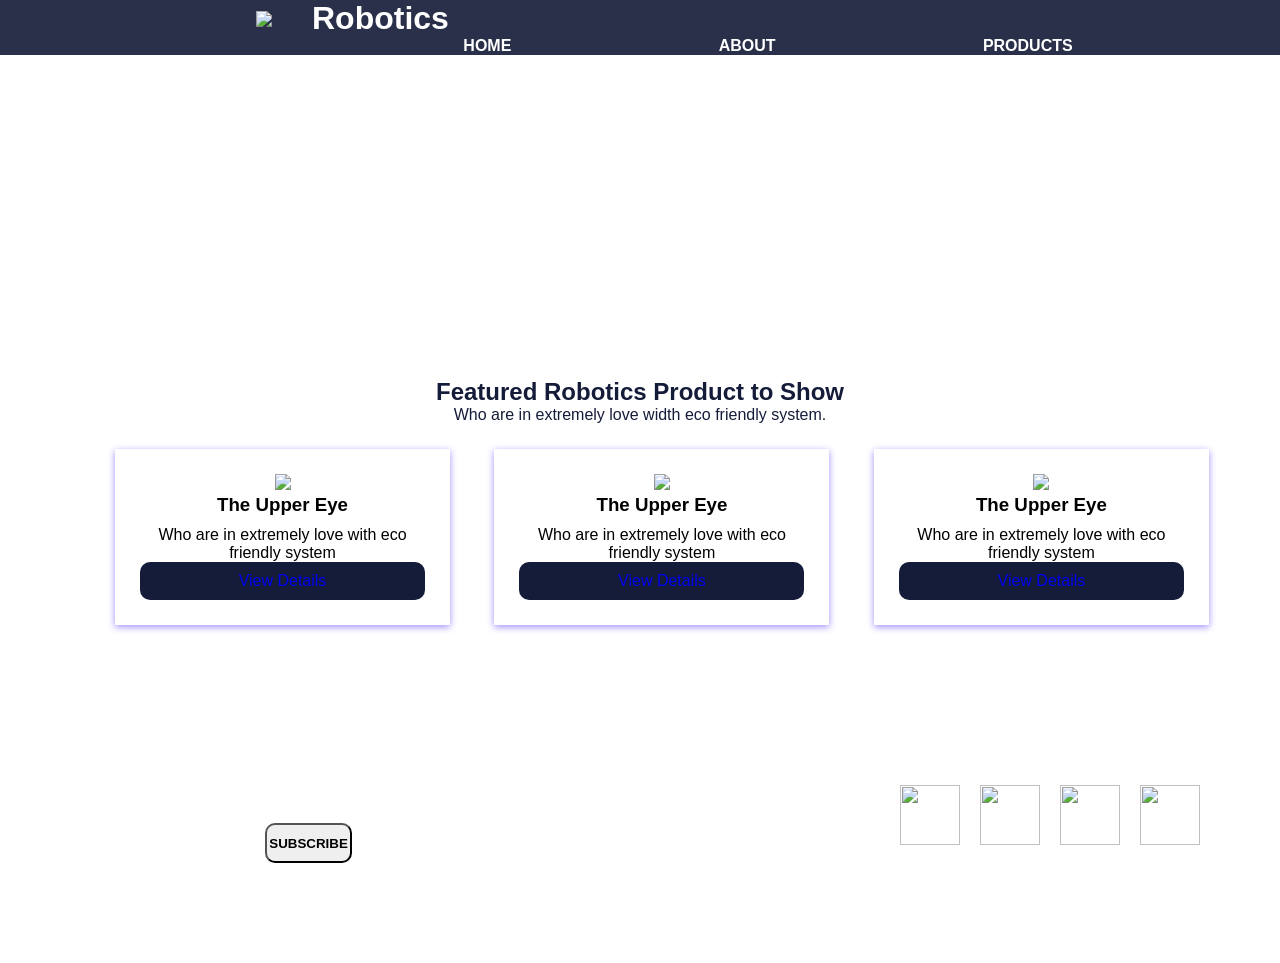
==== index.html @ fc005ac8 "Add files via upload" ====
<!DOCTYPE html>
<html>
    <head>
        <meta charset="UTF-8">
        <meta http-equiv="X-UA-Compatible" content="IE=edge">
        <meta name="viewport" content="width=device-width, initial-scale=1.0">
        <link rel="stylesheet" type="text/css" href="index.css">
        <link rel="stylesheet" type="text/css" href="flex_training.css">
    </head>
    <body>
        <header class="header">
            <div class="header-logo">
                <img class="logo-img" src="img/logo.png"/>
                <h1 class="logo-title">Robotics</h1>
            </div>
       

            <div class="header-menu">
                <ul class="menu">
                    <li class="menu-item">
                        <a class="menu-link" href="#">Home</a>
                    </li>
                    <li class="menu-item">
                        <a class="menu-link" href="#">About</a>
                    </li>
                    <li class="menu-item">
                        <a class="menu-link" href="#metka">Products</a>
                    </li>
                </ul>
            </div>
        </header>

        <main class="main">
            <section class="banner-section">
                <div class="container">
                    <div class="banner-text">
                        <h1 class="banner-title" >Products</h1>
                        <div class="banner-description">
                            <a href="#" class="menu-link">Home</a>
                            <a href="#" class="menu-link">Products</a>
                        </div>
                    </div>
                </div>
            </section>

            <section class="cards-section">
                <a name="metka"> </a>
                    <div class="container">
                        <a name="metka"></a>
                        <div class="cards-text">
                            <h1 class="cards-title">Featured Robotics Product to Show</h1>
                            <div class="cards-description">Who are in extremely love width eco friendly system.</div>
                        </div>
                        <div class="cards">
                            <div class="cards-row">
                                <div class="card">
                                    <img class="card-img" src="img/p1.png">
                                    <div class="card-body">
                                        <h3 class="card-title">The Upper Eye</h3>
                                        <div class="card-text">
                                            Who are in extremely love with eco friendly system
                                        </div>
                                        <div class="card-button">
                                            <a class="card-link" href="#">View Details</a>
                                        </div>
                                    </div>
                                </div>
                            </div>
                        </div>

                        <div class="cards">
                            <div class="cards-row">
                                <div class="card">
                                    <img class="card-img" src="img/p1.png">
                                    <div class="card-body">
                                        <h3 class="card-title">The Upper Eye</h3>
                                        <div class="card-text">
                                            Who are in extremely love with eco friendly system
                                        </div>
                                        <div class="card-button">
                                            <a class="card-link" href="#">View Details</a>
                                        </div>
                                    </div>
                                </div>
                            </div>
                        </div>

                        <div class="cards">
                            <div class="cards-row">
                                <div class="card">
                                    <img class="card-img" src="img/p1.png">
                                    <div class="card-body">
                                        <h3 class="card-title">The Upper Eye</h3>
                                        <div class="card-text">
                                            Who are in extremely love with eco friendly system
                                        </div>
                                        <div class="card-button">
                                            <a class="card-link" href="#">View Details</a>
                                        </div>
                                    </div>
                                </div>
                            </div>
                        </div>
                    </div>
               
            </section>
        </main>

        <footer class="footer">
            <div class="container">
                <div class="footer-row">
                    <div class="search">
                        <div class="copyright">Copyright 2019 ALL right reserved By....</div>
                        <div class="footer-search">
                            <input tupe="text" class="footer-search-input">
                            <button class="footer-search-button">Subscribe</button>
                        </div>
                    </div>
                    <div class="social-networks">
                        <a href="#"><img class="footer-logo" src="img/vk.png"></a>
                        <a href="#"><img class="footer-logo" src="img/instagram.png"></a>
                        <a href="#"><img class="footer-logo" src="img/youtube.png"></a>
                        <a href="#"><img class="footer-logo" src="img/facebook.png"></a>
                    </div>
                </div>
            </div>
        </footer>

    </body>
</html>
---- index.css ----
*{
    font-family: Verdana, Geneva, Tahoma, sans-serif;
    margin: 0;
    padding: 0;
}

.container{
    max-width: 1140px;
    padding: 0 15px;
    margin: 0 auto;
}

.header{
    width: 100%;
    color: white;
    padding-left: 20%;
    background: #151c39e8;
    box-sizing: border-box;
}

.menu-item{
    list-style: none;
}

.menu-link{
    color: white;
    text-decoration: none;
}

.menu-link{
    text-transform: uppercase;
    font-weight: bold;
}

.banner-section{
    padding: 100px 0;
    background: url(./img/banner-bg.jpg);
    background-size: cover;
    background-position: center;
}

.banner-title{
    font-size: 48px;
}

.banner-title, .banner-description{
    text-align: center;
    color: white;
}

.cards-section{
    padding: 50px 0px;
}

.cards-title, .cards-description{
    color: #151c39;
    text-align: center;
}

.card{
    padding: 25px;
    margin-top: 25px;
    width: 100%;
    background: white;
    box-shadow: 0px 2px 7px #9e90ff;
    text-align: center;
}

.card-link{
    text-decoration: none;
}

.cards{
    display: inline-block;
    width: 25%;
    margin: 0px 45px;
}

.card-button{
    text-align: center;
    background: #151c39;
    padding: 10px 70px;
    border-radius: 10px;
    cursor: default;
}

.card-title, .crad-text{
    margin-bottom: 10px;
}

.footer{
    background: url(img/footer-bg.jpg);
    background-size: cover;
    padding: 100px 0px;
}

.copyright{
    color: white;
}
---- flex_training.css ----
.menu{
    display: flex;
    flex-direction: row;
    justify-content: space-evenly;
}

.header-row{
    display: flex;
    flex-direction: row;
    align-items: center;
}

.header-logo{
    display: flex;
    flex-direction: row;
    align-items: center;
    flex-grow: 1;
}

.logo-img{
    margin-right: 40px;
}

.header-menu{
    flex-grow: 3;
}

.cads-row{
    display: flex;
    flex-direction: row;
    justify-content: space-between;
}

.footer-row{
    display: flex;
    flex-direction: row;
    justify-content: space-between;
}

.social-networks{
    display: flex;
    justify-content: flex-end;
}

.footer-logo{
    margin: 10px;
    width: 60px;
    height: 60px;
}

.footer-search{
    display: flex;
    justify-content: space-between;
    margin-top: 30px;
    align-items: center;
}

.footer-search-input{
    height: 40px;
    flex-grow: 3;
    margin-right: 20px;
    border-radius: 10px;
    border: none;
}

.footer-search-button{
    height: 40px;
    flex-grow: 2;
    border-radius: 10px;
    text-transform: uppercase;
    font-weight: bold;
}
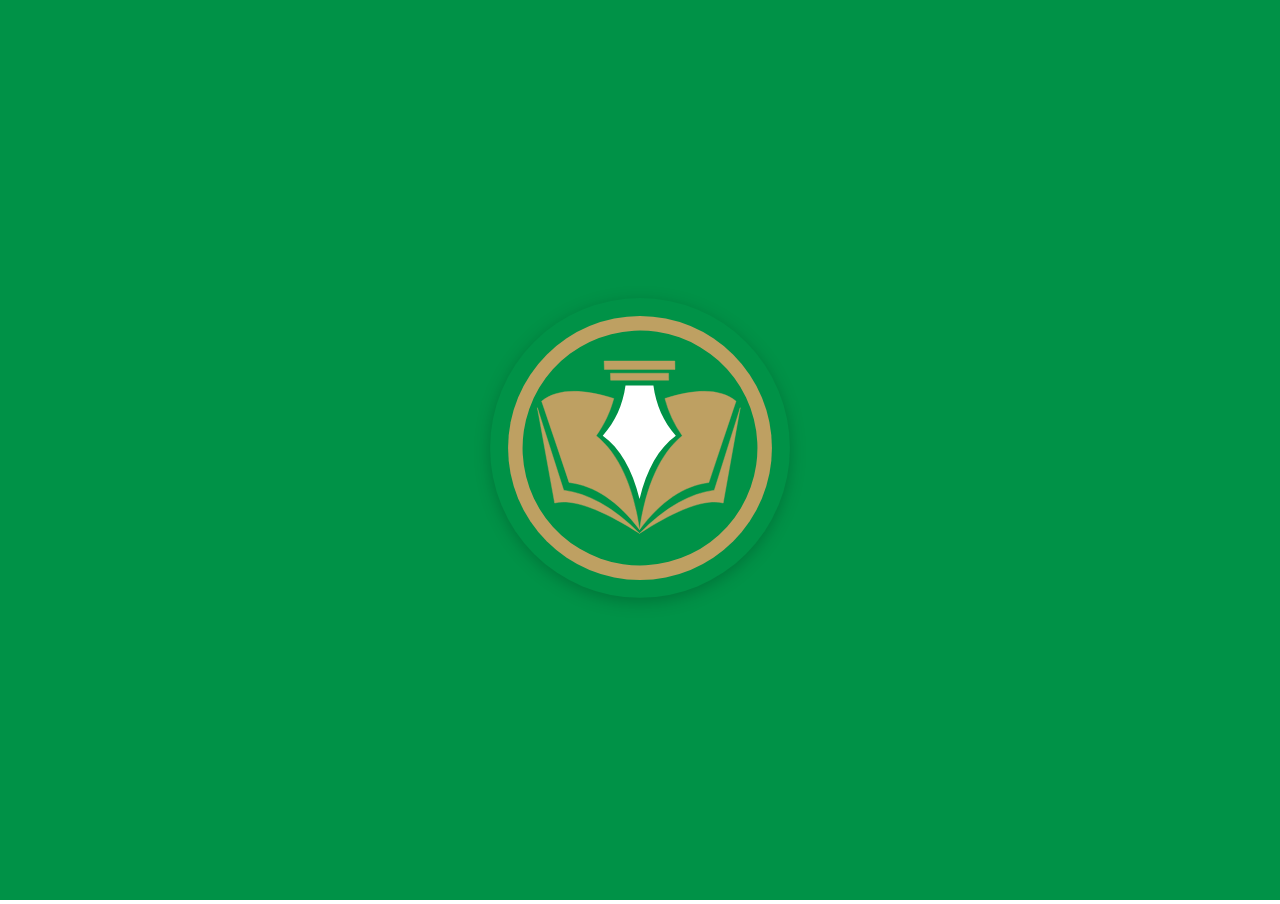
==== commit 61eccc65: "Replace web site" ====
--- a/index.html
+++ b/index.html
@@ -1,130 +1,122 @@
-<!DOCTYPE html>
-<html>
-    <head>
-        <meta charset="UTF-8">
-        <meta http-equiv="X-UA-Compatible" content="IE=edge">
-        <meta name="viewport" content="width=device-width, initial-scale=1.0">
-        <link rel="stylesheet" type="text/css" href="index.css">
-        <link rel="stylesheet" type="text/css" href="flex_training.css">
-    </head>
-    <body>
-        <header class="header">
-            <div class="header-logo">
-                <img class="logo-img" src="img/logo.png"/>
-                <h1 class="logo-title">Robotics</h1>
-            </div>
-       
-
-            <div class="header-menu">
-                <ul class="menu">
-                    <li class="menu-item">
-                        <a class="menu-link" href="#">Home</a>
-                    </li>
-                    <li class="menu-item">
-                        <a class="menu-link" href="#">About</a>
-                    </li>
-                    <li class="menu-item">
-                        <a class="menu-link" href="#metka">Products</a>
-                    </li>
-                </ul>
-            </div>
-        </header>
-
-        <main class="main">
-            <section class="banner-section">
-                <div class="container">
-                    <div class="banner-text">
-                        <h1 class="banner-title" >Products</h1>
-                        <div class="banner-description">
-                            <a href="#" class="menu-link">Home</a>
-                            <a href="#" class="menu-link">Products</a>
-                        </div>
-                    </div>
-                </div>
-            </section>
-
-            <section class="cards-section">
-                <a name="metka"> </a>
-                    <div class="container">
-                        <a name="metka"></a>
-                        <div class="cards-text">
-                            <h1 class="cards-title">Featured Robotics Product to Show</h1>
-                            <div class="cards-description">Who are in extremely love width eco friendly system.</div>
-                        </div>
-                        <div class="cards">
-                            <div class="cards-row">
-                                <div class="card">
-                                    <img class="card-img" src="img/p1.png">
-                                    <div class="card-body">
-                                        <h3 class="card-title">The Upper Eye</h3>
-                                        <div class="card-text">
-                                            Who are in extremely love with eco friendly system
-                                        </div>
-                                        <div class="card-button">
-                                            <a class="card-link" href="#">View Details</a>
-                                        </div>
-                                    </div>
-                                </div>
-                            </div>
-                        </div>
-
-                        <div class="cards">
-                            <div class="cards-row">
-                                <div class="card">
-                                    <img class="card-img" src="img/p1.png">
-                                    <div class="card-body">
-                                        <h3 class="card-title">The Upper Eye</h3>
-                                        <div class="card-text">
-                                            Who are in extremely love with eco friendly system
-                                        </div>
-                                        <div class="card-button">
-                                            <a class="card-link" href="#">View Details</a>
-                                        </div>
-                                    </div>
-                                </div>
-                            </div>
-                        </div>
-
-                        <div class="cards">
-                            <div class="cards-row">
-                                <div class="card">
-                                    <img class="card-img" src="img/p1.png">
-                                    <div class="card-body">
-                                        <h3 class="card-title">The Upper Eye</h3>
-                                        <div class="card-text">
-                                            Who are in extremely love with eco friendly system
-                                        </div>
-                                        <div class="card-button">
-                                            <a class="card-link" href="#">View Details</a>
-                                        </div>
-                                    </div>
-                                </div>
-                            </div>
-                        </div>
-                    </div>
-               
-            </section>
-        </main>
-
-        <footer class="footer">
-            <div class="container">
-                <div class="footer-row">
-                    <div class="search">
-                        <div class="copyright">Copyright 2019 ALL right reserved By....</div>
-                        <div class="footer-search">
-                            <input tupe="text" class="footer-search-input">
-                            <button class="footer-search-button">Subscribe</button>
-                        </div>
-                    </div>
-                    <div class="social-networks">
-                        <a href="#"><img class="footer-logo" src="img/vk.png"></a>
-                        <a href="#"><img class="footer-logo" src="img/instagram.png"></a>
-                        <a href="#"><img class="footer-logo" src="img/youtube.png"></a>
-                        <a href="#"><img class="footer-logo" src="img/facebook.png"></a>
-                    </div>
-                </div>
-            </div>
-        </footer>
-
-    </body>
+<!DOCTYPE html>
+<html lang="en">
+<head>
+    <meta charset="UTF-8">
+    <meta name="viewport" content="width=device-width, initial-scale=1.0">
+
+    <link rel="icon" type="image/svg+xml" href="icon.svg">
+    <link rel="icon" type="image/png" href="icon.png">
+    <link rel="apple-touch-icon" href="icon.png">
+
+    <title>scheduleaag</title>
+    <link type="text/css" rel="stylesheet" href="styles.css">
+
+<!--    <script type="text/javascript">-->
+<!--        (function(e, x, pe, r, i, me, nt){-->
+<!--        e[i]=e[i]||function(){(e[i].a=e[i].a||[]).push(arguments)},-->
+<!--        me=x.createElement(pe),me.async=1,me.src=r,nt=x.getElementsByTagName(pe)[0],me.addEventListener("error",function(){function cb(t){t=t[t.length-1],"function"==typeof t&&t({flags:{}})};Array.isArray(e[i].a)&&e[i].a.forEach(cb);e[i]=function(){cb(arguments)}}),nt.parentNode.insertBefore(me,nt)})-->
+<!--        (window, document, "script", "https://abt.s3.yandex.net/expjs/latest/exp.js", "ymab");-->
+
+<!--        ymab("metrika.97249873", "setConfig", {enableSetYmUid: true});-->
+<!--        ymab("metrika.97249873", "init"/*, {clientFeatures}, {callback}*/);-->
+<!--    </script>-->
+
+    <!-- Yandex.RTB -->
+    <script>window.yaContextCb=window.yaContextCb||[]</script>
+    <script src="https://yandex.ru/ads/system/context.js" async></script>
+
+    <script type="application/javascript" src="composeApp.js"></script>
+</head>
+<body>
+    <!-- Сплеш-экран -->
+    <div id="splash-screen">
+        <div class="splash-container">
+            <img src="icon.svg" alt="Логотип" class="splash-logo">
+        </div>
+    </div>
+
+    <div id="gc-warning">
+        <div class="warning-content">
+            <h2>Ваш браузер устарел</h2>
+            <p>Для работы приложения требуется поддержка современных функций JavaScript, включая сборку мусора (GC).</p>
+            <p>Пожалуйста, обновите ваш браузер до последней версии!</p>
+        </div>
+    </div>
+
+    <script>
+        // Управление сплеш-экраном
+        const SplashScreen = {
+            element: document.getElementById('splash-screen'),
+            isAutoHideEnabled: false,
+            autoHideTimeout: null,
+
+            // Показать сплеш-экран
+            show: function() {
+                this.element.classList.remove('hidden', 'removed');
+            },
+
+            // Немедленно скрыть без анимации
+            hide: function() {
+                if (this.autoHideTimeout) {
+                    clearTimeout(this.autoHideTimeout);
+                    this.autoHideTimeout = null;
+                }
+                this.element.classList.add('removed');
+            },
+
+            // Показать на определенное время
+            showFor: function(ms) {
+                this.show();
+                this.autoHideTimeout = setTimeout(() => {
+                    this.hide();
+                }, ms);
+            },
+
+            // Проверить, виден ли сплеш-экран
+            isVisible: function() {
+                return !this.element.classList.contains('removed') &&
+                       !this.element.classList.contains('hidden');
+            }
+        };
+
+        // Глобальные функции для вызова из Kotlin
+        window.splashScreenControl = {
+            // Немедленно скрыть сплеш-экран
+            hideSplashScreen: function() {
+                SplashScreen.hide();
+            },
+
+            // Показать сплеш-экран
+            showSplashScreen: function() {
+                SplashScreen.show();
+            },
+
+            // Показать сплеш-экран на определенное время
+            showSplashScreenFor: function(milliseconds) {
+                SplashScreen.showFor(milliseconds);
+            },
+
+            // Проверить, виден ли сплеш-экран
+            isSplashScreenVisible: function() {
+                return SplashScreen.isVisible();
+            }
+        };
+
+        // Проверка поддержки GC API
+        function isGCSupported() {
+            return typeof WeakRef !== 'undefined' &&
+                   typeof FinalizationRegistry !== 'undefined';
+        }
+
+        // Проверка при загрузке страницы
+        document.addEventListener('DOMContentLoaded', function() {
+            if (!isGCSupported()) {
+                const warning = document.getElementById('gc-warning');
+                warning.style.display = 'flex';
+
+                SplashScreen.hide();
+            }
+        });
+    </script>
+</body>
 </html>
--- a/styles.css
+++ b/styles.css
@@ -0,0 +1,102 @@
+html, body {
+    width: 100%;
+    height: 100%;
+    margin: 0;
+    padding: 0;
+    overflow: hidden;
+}
+
+/* Сплеш-экран */
+#splash-screen {
+    position: fixed;
+    top: 0;
+    left: 0;
+    width: 100%;
+    height: 100%;
+    background-color: #009247;
+    display: flex;
+    justify-content: center;
+    align-items: center;
+    z-index: 10000;
+    transition: opacity 0.5s ease-in-out;
+}
+
+.splash-container {
+    text-align: center;
+    animation: fadeIn 1s ease-in-out;
+}
+
+.splash-logo {
+    max-width: 300px;
+    width: 100%;
+    height: auto;
+    filter: drop-shadow(0 4px 8px rgba(0, 0, 0, 0.2));
+}
+
+@keyframes fadeIn {
+    from {
+        opacity: 0;
+        transform: scale(0.8);
+    }
+    to {
+        opacity: 1;
+        transform: scale(1);
+    }
+}
+
+/* Скрытый сплеш-экран */
+#splash-screen.hidden {
+    opacity: 0;
+    pointer-events: none;
+}
+
+/* Удаленный сплеш-экран */
+#splash-screen.removed {
+    display: none !important;
+}
+
+/* Адаптивность для мобильных устройств */
+@media (max-width: 768px) {
+    .splash-logo {
+        max-width: 200px;
+    }
+}
+
+@media (max-width: 480px) {
+    .splash-logo {
+        max-width: 150px;
+    }
+}
+
+
+
+#gc-warning {
+    position: fixed;
+    top: 0;
+    left: 0;
+    width: 100%;
+    height: 100%;
+    display: flex;
+    justify-content: center;
+    align-items: center;
+    background-color: rgba(0,0,0,0.85);
+    color: white;
+    font-family: Arial, sans-serif;
+    text-align: center;
+    z-index: 9999;
+    padding: 20px;
+    box-sizing: border-box;
+    display: none;
+}
+
+.warning-content {
+    max-width: 600px;
+    padding: 30px;
+    background: #b71c1c;
+    border-radius: 10px;
+    box-shadow: 0 0 20px rgba(0,0,0,0.5);
+}
+
+.warning-content h2 {
+    margin-top: 0;
+}
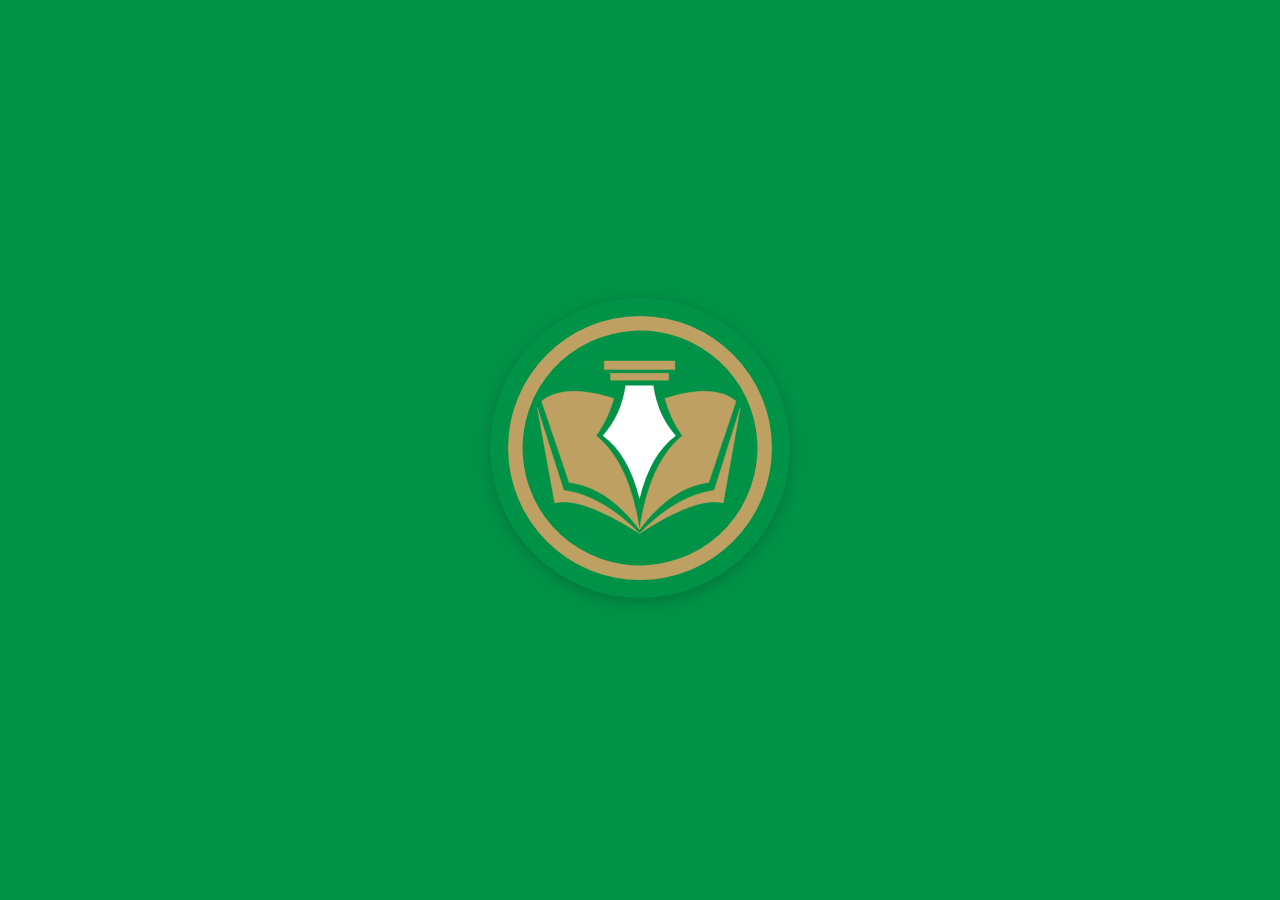
==== commit a6165497: "Изменение заливки фона и изменение версии" ====
--- a/index.html
+++ b/index.html
@@ -1,31 +1,29 @@
 <!DOCTYPE html>
-<html lang="en">
+<html lang="ru">
 <head>
     <meta charset="UTF-8">
     <meta name="viewport" content="width=device-width, initial-scale=1.0">
+    <meta name="apple-mobile-web-app-capable" content="yes">
+    <meta name="mobile-web-app-capable" content="yes">
+    <meta name="apple-mobile-web-app-status-bar-style" content="black-translucent">
 
     <link rel="icon" type="image/svg+xml" href="icon.svg">
     <link rel="icon" type="image/png" href="icon.png">
     <link rel="apple-touch-icon" href="icon.png">
 
-    <title>scheduleaag</title>
+    <title>Расписание ААГ | «Алтайская академия гостеприимства» - актуальное расписание</title>
+    <meta name="description" content="Актуальное расписание занятий для студентов «Алтайской академии гостеприимства» (ААГ). Удобный поиск по группам, преподавателям и аудиториям. Онлайн-расписание на неделю.">
+    <meta name="keywords" content="расписание, ааг, расписание занятий ааг, расписание колледжа ааг, алтайская, академия, гостеприимства, altag, алтег, schedule, aag">
     <link type="text/css" rel="stylesheet" href="styles.css">
 
-<!--    <script type="text/javascript">-->
-<!--        (function(e, x, pe, r, i, me, nt){-->
-<!--        e[i]=e[i]||function(){(e[i].a=e[i].a||[]).push(arguments)},-->
-<!--        me=x.createElement(pe),me.async=1,me.src=r,nt=x.getElementsByTagName(pe)[0],me.addEventListener("error",function(){function cb(t){t=t[t.length-1],"function"==typeof t&&t({flags:{}})};Array.isArray(e[i].a)&&e[i].a.forEach(cb);e[i]=function(){cb(arguments)}}),nt.parentNode.insertBefore(me,nt)})-->
-<!--        (window, document, "script", "https://abt.s3.yandex.net/expjs/latest/exp.js", "ymab");-->
+    <script type="application/javascript" src="composeApp.js"></script>
 
-<!--        ymab("metrika.97249873", "setConfig", {enableSetYmUid: true});-->
-<!--        ymab("metrika.97249873", "init"/*, {clientFeatures}, {callback}*/);-->
-<!--    </script>-->
-
-    <!-- Yandex.RTB -->
-    <script>window.yaContextCb=window.yaContextCb||[]</script>
-    <script src="https://yandex.ru/ads/system/context.js" async></script>
-
-    <script type="application/javascript" src="composeApp.js"></script>
+    <noscript>
+        <div style="text-align: center; padding: 20px;">
+            <h2>Расписание «Алтайской академии гостеприимства»</h2>
+            <p>Для работы приложения требуется включенный JavaScript</p>
+        </div>
+    </noscript>
 </head>
 <body>
     <!-- Сплеш-экран -->
@@ -35,13 +33,15 @@
         </div>
     </div>
 
-    <div id="gc-warning">
-        <div class="warning-content">
-            <h2>Ваш браузер устарел</h2>
-            <p>Для работы приложения требуется поддержка современных функций JavaScript, включая сборку мусора (GC).</p>
-            <p>Пожалуйста, обновите ваш браузер до последней версии!</p>
+    <noindex>
+        <div id="gc-warning">
+            <div class="warning-content">
+                <h2>Ваш браузер устарел</h2>
+                <p>Для работы приложения требуется поддержка современных функций JavaScript, включая сборку мусора (GC).</p>
+                <p>Пожалуйста, обновите ваш браузер до последней версии!</p>
+            </div>
         </div>
-    </div>
+    </noindex>
 
     <script>
         // Управление сплеш-экраном
--- a/styles.css
+++ b/styles.css
@@ -1,4 +1,5 @@
 html, body {
+    background: #009247;
     width: 100%;
     height: 100%;
     margin: 0;
